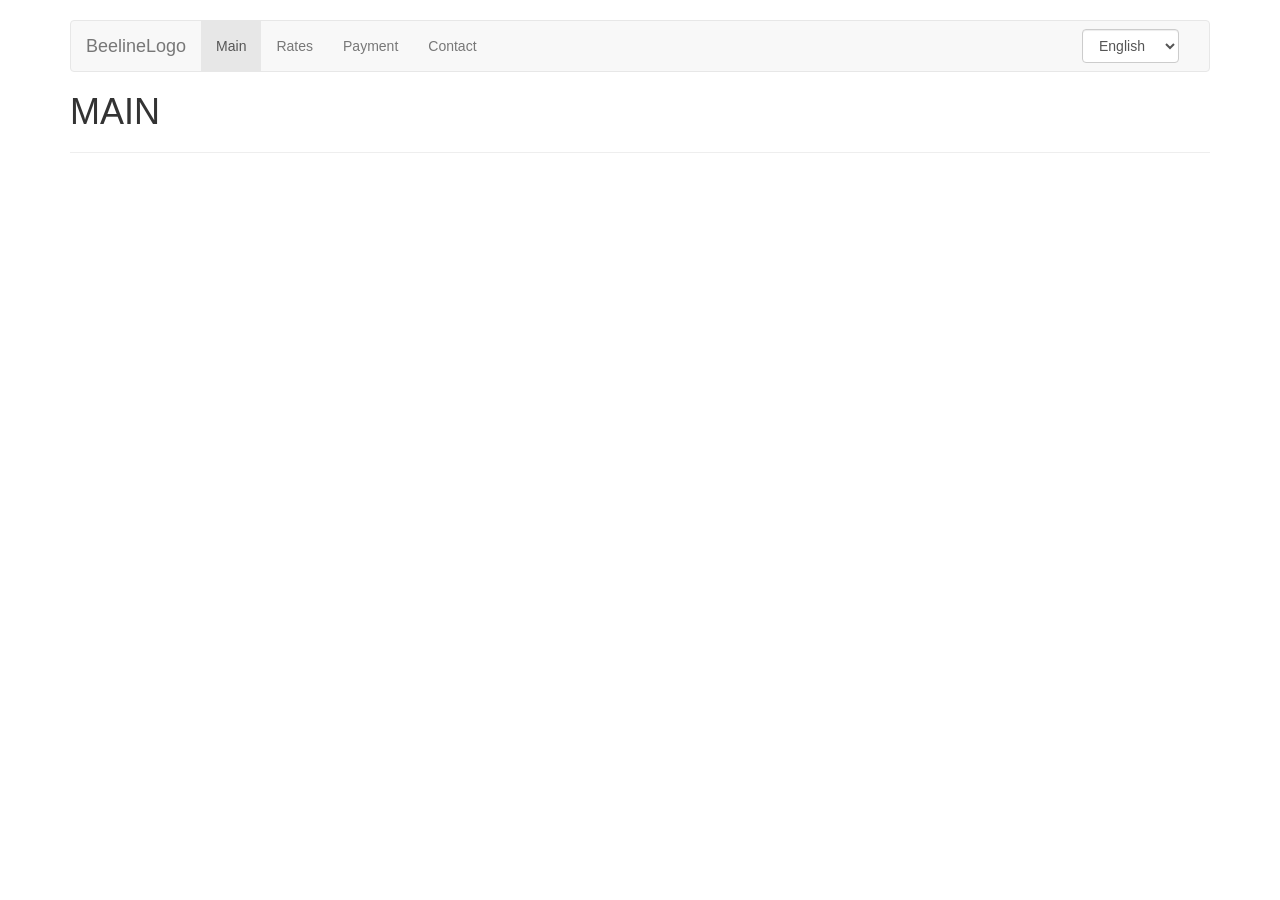
==== index.html @ 9979dcba "update bonuses: add controller translate and some partiales" ====
<!doctype html>
<html ng-app="bonusesApp" lang="en">
<head>
    <meta charset="UTF-8">
    <title>Parse users Vk</title>
    <link rel="shortcut icon" href="https://www.google.ru/favicon.ico"/>
    <link rel="stylesheet" href="vendor/bootstrap/dist/css/bootstrap.min.css">
    <link rel="stylesheet" href="vendor/angular-bootstrap/ui-bootstrap-csp.css">
    <link rel="stylesheet" type="text/css" href="src/style/style.css"/>
</head>
<body>
<div class="container">
    <div class="header">
        <div ng-include="'src/partials/base/menu.html'"></div>
    </div>
    <div class="content">
        <div ng-view></div>
    </div>
</div>

<script src="/vendor/lodash/lodash.js"></script>
<script src="/vendor/accounting.js/accounting.js"></script>
<script src="/vendor/jquery/dist/jquery.min.js"></script>
<script src="/vendor/bootstrap/dist/js/bootstrap.js"></script>
<script src="/vendor/angular/angular.js"></script>
<script src="/vendor/angular-bootstrap/ui-bootstrap.js"></script>
<script src="/vendor/angular-translate/angular-translate.js"></script>
<script src="/vendor/angular-route/angular-route.js"></script>
<script src="/vendor/angular-local-storage/dist/angular-local-storage.js"></script>
<script src="/src/app.js"></script>
<script src="/src/router/router.js"></script>
<script src="/src/services/translateStorage.factory.js"></script>
<script src="/src/services/vkApi.service.js"></script>
<script src="/src/services/vkResponse.service.js"></script>
<script src="/src/services/fetchDataFromPost/vkFetchData.service.js"></script>
<script src="/src/services/fetchDataFromPost/commentsData.service.js"></script>
<script src="/src/services/fetchDataFromPost/likesData.service.js"></script>
<script src="/src/services/fetchDataFromPost/repostsData.service.js"></script>
<script src="/src/services/parseAndValidateVkLink.service.js"></script>
<script src="/src/services/token.js"></script>
<script src="/src/config/translate.js"></script>
<script src="/src/config/config.js"></script>
<script src="/src/controllers/base/menuCtrl.js"></script>
<script src="/src/controllers/bonusesRatesCtrl.js"></script>
<script src="/src/controllers/bonusesPaymentCtrl.js"></script>
<script src="/src/controllers/bonusesContactCtrl.js"></script>
<script src="/src/controllers/homeCtrl.js"></script>
<script src="/src/directive/translate-select.directive.js"></script>
<script src="/src/directive/wall-parser-info.directive.js"></script>
<script src="/src/filter/accounting.filter.js"></script>
</body>
</html>
---- src/style/style.css ----
.loader {
    font-size: 20px;
    margin: 100px auto;
    width: 1em;
    height: 1em;
    border-radius: 50%;
    position: relative;
    text-indent: -9999em;
    -webkit-animation: load4 1.3s infinite linear;
    animation: load4 1.3s infinite linear;
    -webkit-transform: translateZ(0);
    -ms-transform: translateZ(0);
    transform: translateZ(0);
}

@-webkit-keyframes load4 {
    0%,
    100% {
        box-shadow: 0 -3em 0 0.2em #ffffff, 2em -2em 0 0em #ffffff, 3em 0 0 -1em #ffffff, 2em 2em 0 -1em #ffffff, 0 3em 0 -1em #ffffff, -2em 2em 0 -1em #ffffff, -3em 0 0 -1em #ffffff, -2em -2em 0 0 #ffffff;
    }
    12.5% {
        box-shadow: 0 -3em 0 0 #ffffff, 2em -2em 0 0.2em #ffffff, 3em 0 0 0 #ffffff, 2em 2em 0 -1em #ffffff, 0 3em 0 -1em #ffffff, -2em 2em 0 -1em #ffffff, -3em 0 0 -1em #ffffff, -2em -2em 0 -1em #ffffff;
    }
    25% {
        box-shadow: 0 -3em 0 -0.5em #ffffff, 2em -2em 0 0 #ffffff, 3em 0 0 0.2em #ffffff, 2em 2em 0 0 #ffffff, 0 3em 0 -1em #ffffff, -2em 2em 0 -1em #ffffff, -3em 0 0 -1em #ffffff, -2em -2em 0 -1em #ffffff;
    }
    37.5% {
        box-shadow: 0 -3em 0 -1em #ffffff, 2em -2em 0 -1em #ffffff, 3em 0em 0 0 #ffffff, 2em 2em 0 0.2em #ffffff, 0 3em 0 0em #ffffff, -2em 2em 0 -1em #ffffff, -3em 0em 0 -1em #ffffff, -2em -2em 0 -1em #ffffff;
    }
    50% {
        box-shadow: 0 -3em 0 -1em #ffffff, 2em -2em 0 -1em #ffffff, 3em 0 0 -1em #ffffff, 2em 2em 0 0em #ffffff, 0 3em 0 0.2em #ffffff, -2em 2em 0 0 #ffffff, -3em 0em 0 -1em #ffffff, -2em -2em 0 -1em #ffffff;
    }
    62.5% {
        box-shadow: 0 -3em 0 -1em #ffffff, 2em -2em 0 -1em #ffffff, 3em 0 0 -1em #ffffff, 2em 2em 0 -1em #ffffff, 0 3em 0 0 #ffffff, -2em 2em 0 0.2em #ffffff, -3em 0 0 0 #ffffff, -2em -2em 0 -1em #ffffff;
    }
    75% {
        box-shadow: 0em -3em 0 -1em #ffffff, 2em -2em 0 -1em #ffffff, 3em 0em 0 -1em #ffffff, 2em 2em 0 -1em #ffffff, 0 3em 0 -1em #ffffff, -2em 2em 0 0 #ffffff, -3em 0em 0 0.2em #ffffff, -2em -2em 0 0 #ffffff;
    }
    87.5% {
        box-shadow: 0em -3em 0 0 #ffffff, 2em -2em 0 -1em #ffffff, 3em 0 0 -1em #ffffff, 2em 2em 0 -1em #ffffff, 0 3em 0 -1em #ffffff, -2em 2em 0 0 #ffffff, -3em 0em 0 0 #ffffff, -2em -2em 0 0.2em #ffffff;
    }
}

@keyframes load4 {
    0%,
    100% {
        box-shadow: 0 -3em 0 0.2em #ffffff, 2em -2em 0 0em #ffffff, 3em 0 0 -1em #ffffff, 2em 2em 0 -1em #ffffff, 0 3em 0 -1em #ffffff, -2em 2em 0 -1em #ffffff, -3em 0 0 -1em #ffffff, -2em -2em 0 0 #ffffff;
    }
    12.5% {
        box-shadow: 0 -3em 0 0 #ffffff, 2em -2em 0 0.2em #ffffff, 3em 0 0 0 #ffffff, 2em 2em 0 -1em #ffffff, 0 3em 0 -1em #ffffff, -2em 2em 0 -1em #ffffff, -3em 0 0 -1em #ffffff, -2em -2em 0 -1em #ffffff;
    }
    25% {
        box-shadow: 0 -3em 0 -0.5em #ffffff, 2em -2em 0 0 #ffffff, 3em 0 0 0.2em #ffffff, 2em 2em 0 0 #ffffff, 0 3em 0 -1em #ffffff, -2em 2em 0 -1em #ffffff, -3em 0 0 -1em #ffffff, -2em -2em 0 -1em #ffffff;
    }
    37.5% {
        box-shadow: 0 -3em 0 -1em #ffffff, 2em -2em 0 -1em #ffffff, 3em 0em 0 0 #ffffff, 2em 2em 0 0.2em #ffffff, 0 3em 0 0em #ffffff, -2em 2em 0 -1em #ffffff, -3em 0em 0 -1em #ffffff, -2em -2em 0 -1em #ffffff;
    }
    50% {
        box-shadow: 0 -3em 0 -1em #ffffff, 2em -2em 0 -1em #ffffff, 3em 0 0 -1em #ffffff, 2em 2em 0 0em #ffffff, 0 3em 0 0.2em #ffffff, -2em 2em 0 0 #ffffff, -3em 0em 0 -1em #ffffff, -2em -2em 0 -1em #ffffff;
    }
    62.5% {
        box-shadow: 0 -3em 0 -1em #ffffff, 2em -2em 0 -1em #ffffff, 3em 0 0 -1em #ffffff, 2em 2em 0 -1em #ffffff, 0 3em 0 0 #ffffff, -2em 2em 0 0.2em #ffffff, -3em 0 0 0 #ffffff, -2em -2em 0 -1em #ffffff;
    }
    75% {
        box-shadow: 0em -3em 0 -1em #ffffff, 2em -2em 0 -1em #ffffff, 3em 0em 0 -1em #ffffff, 2em 2em 0 -1em #ffffff, 0 3em 0 -1em #ffffff, -2em 2em 0 0 #ffffff, -3em 0em 0 0.2em #ffffff, -2em -2em 0 0 #ffffff;
    }
    87.5% {
        box-shadow: 0em -3em 0 0 #ffffff, 2em -2em 0 -1em #ffffff, 3em 0 0 -1em #ffffff, 2em 2em 0 -1em #ffffff, 0 3em 0 -1em #ffffff, -2em 2em 0 0 #ffffff, -3em 0em 0 0 #ffffff, -2em -2em 0 0.2em #ffffff;
    }
}

#loadingWrapper {
    width: 100%;
    height: 100%;
    position: fixed;
    top: 0;
    right: 0;
    left: 0;
    bottom: 0;
    background: rgba(0, 0, 0, .8);
}

#hnContainer {
    width: 800px;
    margin: 0 auto;
}

.wallParser-stats-table {
    /*border: 2px solid #00d6b2;*/
    position: relative;
    top: -5px;
}

.wallParser-stats-table tr {
    padding: 0;
}

.wallParser-stats-table > tbody > tr > td {
    border: none;
    padding: 2px;
}
.wall-table-info {
    /*border: 2px solid #00d6b2;*/
    position: relative;
    top: -5px;
}

.wall-table-info tr {
    padding: 0;
}

.wall-table-info > tbody > tr > td {
    border: none;
    padding: 2px;
}

h3 {
    margin: 0;
    margin-bottom: 10px;
}
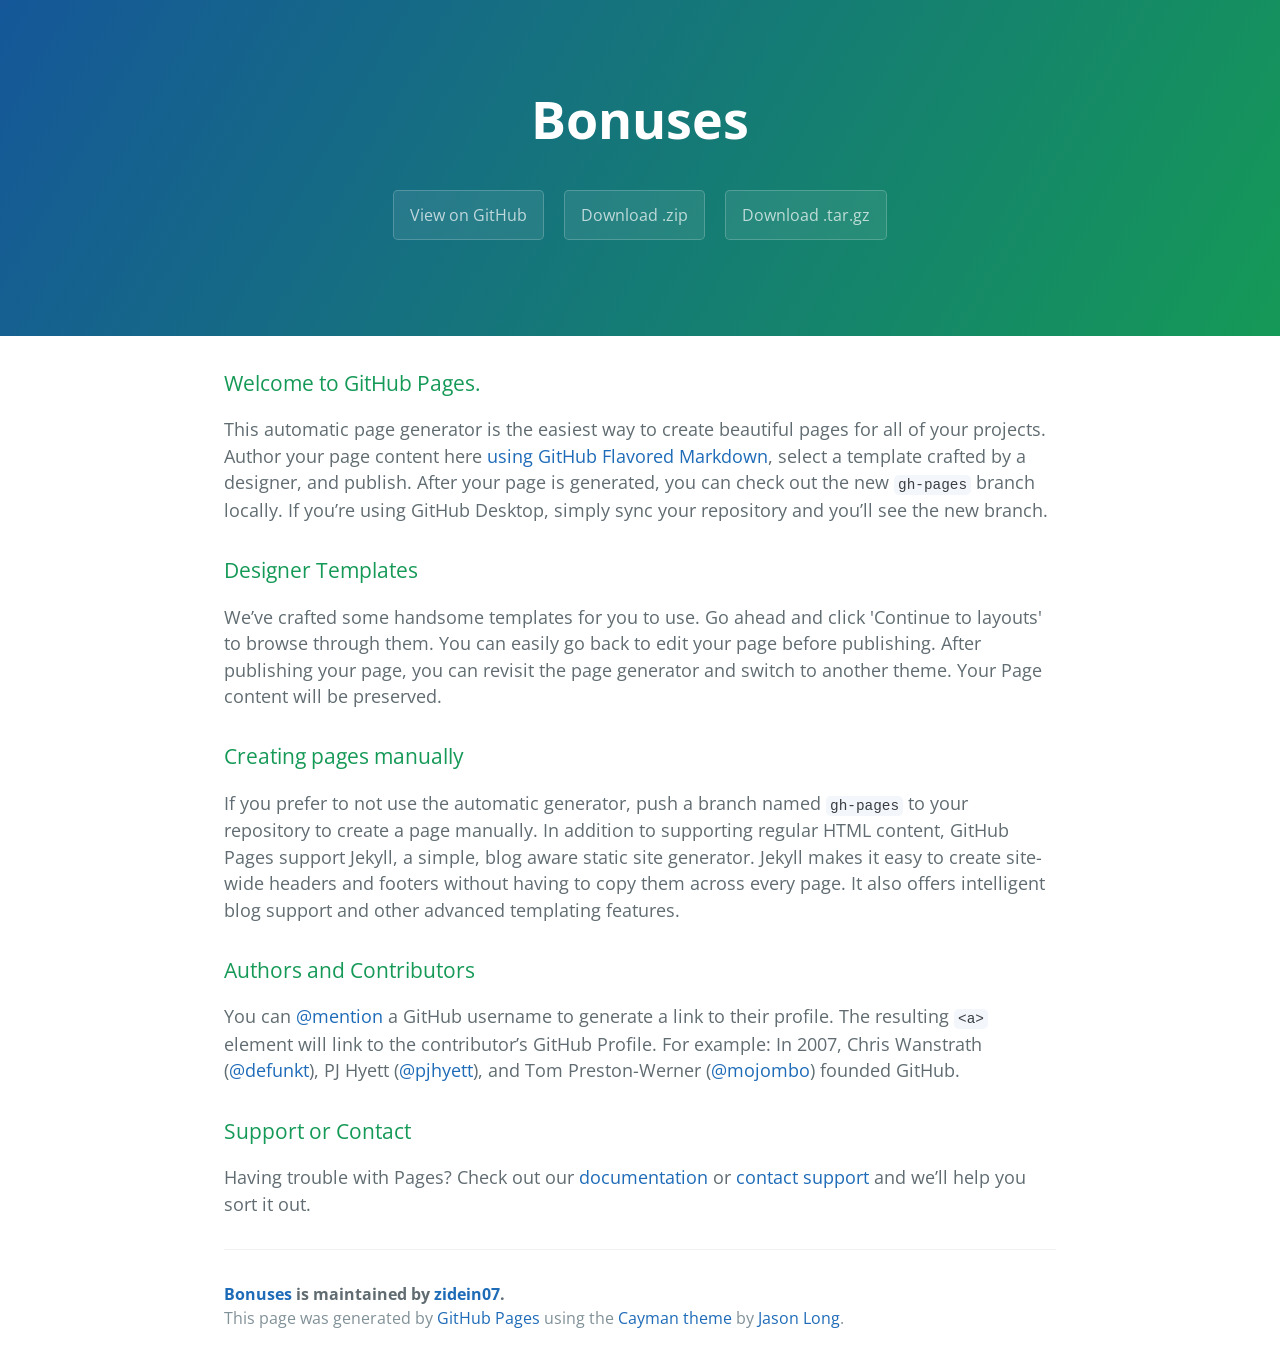
==== commit d4f59acc: "Create gh-pages branch via GitHub" ====
--- a/index.html
+++ b/index.html
@@ -1,52 +1,57 @@
-<!doctype html>
-<html ng-app="bonusesApp" lang="en">
-<head>
+<!DOCTYPE html>
+<html lang="en-us">
+  <head>
     <meta charset="UTF-8">
-    <title>Parse users Vk</title>
-    <link rel="shortcut icon" href="https://www.google.ru/favicon.ico"/>
-    <link rel="stylesheet" href="vendor/bootstrap/dist/css/bootstrap.min.css">
-    <link rel="stylesheet" href="vendor/angular-bootstrap/ui-bootstrap-csp.css">
-    <link rel="stylesheet" type="text/css" href="src/style/style.css"/>
-</head>
-<body>
-<div class="container">
-    <div class="header">
-        <div ng-include="'src/partials/base/menu.html'"></div>
-    </div>
-    <div class="content">
-        <div ng-view></div>
-    </div>
-</div>
+    <title>Bonuses by zidein07</title>
+    <meta name="viewport" content="width=device-width, initial-scale=1">
+    <link rel="stylesheet" type="text/css" href="stylesheets/normalize.css" media="screen">
+    <link href='https://fonts.googleapis.com/css?family=Open+Sans:400,700' rel='stylesheet' type='text/css'>
+    <link rel="stylesheet" type="text/css" href="stylesheets/stylesheet.css" media="screen">
+    <link rel="stylesheet" type="text/css" href="stylesheets/github-light.css" media="screen">
+  </head>
+  <body>
+    <section class="page-header">
+      <h1 class="project-name">Bonuses</h1>
+      <h2 class="project-tagline"></h2>
+      <a href="https://github.com/zidein07/bonuses" class="btn">View on GitHub</a>
+      <a href="https://github.com/zidein07/bonuses/zipball/master" class="btn">Download .zip</a>
+      <a href="https://github.com/zidein07/bonuses/tarball/master" class="btn">Download .tar.gz</a>
+    </section>
 
-<script src="/vendor/lodash/lodash.js"></script>
-<script src="/vendor/accounting.js/accounting.js"></script>
-<script src="/vendor/jquery/dist/jquery.min.js"></script>
-<script src="/vendor/bootstrap/dist/js/bootstrap.js"></script>
-<script src="/vendor/angular/angular.js"></script>
-<script src="/vendor/angular-bootstrap/ui-bootstrap.js"></script>
-<script src="/vendor/angular-translate/angular-translate.js"></script>
-<script src="/vendor/angular-route/angular-route.js"></script>
-<script src="/vendor/angular-local-storage/dist/angular-local-storage.js"></script>
-<script src="/src/app.js"></script>
-<script src="/src/router/router.js"></script>
-<script src="/src/services/translateStorage.factory.js"></script>
-<script src="/src/services/vkApi.service.js"></script>
-<script src="/src/services/vkResponse.service.js"></script>
-<script src="/src/services/fetchDataFromPost/vkFetchData.service.js"></script>
-<script src="/src/services/fetchDataFromPost/commentsData.service.js"></script>
-<script src="/src/services/fetchDataFromPost/likesData.service.js"></script>
-<script src="/src/services/fetchDataFromPost/repostsData.service.js"></script>
-<script src="/src/services/parseAndValidateVkLink.service.js"></script>
-<script src="/src/services/token.js"></script>
-<script src="/src/config/translate.js"></script>
-<script src="/src/config/config.js"></script>
-<script src="/src/controllers/base/menuCtrl.js"></script>
-<script src="/src/controllers/bonusesRatesCtrl.js"></script>
-<script src="/src/controllers/bonusesPaymentCtrl.js"></script>
-<script src="/src/controllers/bonusesContactCtrl.js"></script>
-<script src="/src/controllers/homeCtrl.js"></script>
-<script src="/src/directive/translate-select.directive.js"></script>
-<script src="/src/directive/wall-parser-info.directive.js"></script>
-<script src="/src/filter/accounting.filter.js"></script>
-</body>
-</html>+    <section class="main-content">
+      <h3>
+<a id="welcome-to-github-pages" class="anchor" href="#welcome-to-github-pages" aria-hidden="true"><span aria-hidden="true" class="octicon octicon-link"></span></a>Welcome to GitHub Pages.</h3>
+
+<p>This automatic page generator is the easiest way to create beautiful pages for all of your projects. Author your page content here <a href="https://guides.github.com/features/mastering-markdown/">using GitHub Flavored Markdown</a>, select a template crafted by a designer, and publish. After your page is generated, you can check out the new <code>gh-pages</code> branch locally. If you’re using GitHub Desktop, simply sync your repository and you’ll see the new branch.</p>
+
+<h3>
+<a id="designer-templates" class="anchor" href="#designer-templates" aria-hidden="true"><span aria-hidden="true" class="octicon octicon-link"></span></a>Designer Templates</h3>
+
+<p>We’ve crafted some handsome templates for you to use. Go ahead and click 'Continue to layouts' to browse through them. You can easily go back to edit your page before publishing. After publishing your page, you can revisit the page generator and switch to another theme. Your Page content will be preserved.</p>
+
+<h3>
+<a id="creating-pages-manually" class="anchor" href="#creating-pages-manually" aria-hidden="true"><span aria-hidden="true" class="octicon octicon-link"></span></a>Creating pages manually</h3>
+
+<p>If you prefer to not use the automatic generator, push a branch named <code>gh-pages</code> to your repository to create a page manually. In addition to supporting regular HTML content, GitHub Pages support Jekyll, a simple, blog aware static site generator. Jekyll makes it easy to create site-wide headers and footers without having to copy them across every page. It also offers intelligent blog support and other advanced templating features.</p>
+
+<h3>
+<a id="authors-and-contributors" class="anchor" href="#authors-and-contributors" aria-hidden="true"><span aria-hidden="true" class="octicon octicon-link"></span></a>Authors and Contributors</h3>
+
+<p>You can <a href="https://help.github.com/articles/basic-writing-and-formatting-syntax/#mentioning-users-and-teams" class="user-mention">@mention</a> a GitHub username to generate a link to their profile. The resulting <code>&lt;a&gt;</code> element will link to the contributor’s GitHub Profile. For example: In 2007, Chris Wanstrath (<a href="https://github.com/defunkt" class="user-mention">@defunkt</a>), PJ Hyett (<a href="https://github.com/pjhyett" class="user-mention">@pjhyett</a>), and Tom Preston-Werner (<a href="https://github.com/mojombo" class="user-mention">@mojombo</a>) founded GitHub.</p>
+
+<h3>
+<a id="support-or-contact" class="anchor" href="#support-or-contact" aria-hidden="true"><span aria-hidden="true" class="octicon octicon-link"></span></a>Support or Contact</h3>
+
+<p>Having trouble with Pages? Check out our <a href="https://help.github.com/pages">documentation</a> or <a href="https://github.com/contact">contact support</a> and we’ll help you sort it out.</p>
+
+      <footer class="site-footer">
+        <span class="site-footer-owner"><a href="https://github.com/zidein07/bonuses">Bonuses</a> is maintained by <a href="https://github.com/zidein07">zidein07</a>.</span>
+
+        <span class="site-footer-credits">This page was generated by <a href="https://pages.github.com">GitHub Pages</a> using the <a href="https://github.com/jasonlong/cayman-theme">Cayman theme</a> by <a href="https://twitter.com/jasonlong">Jason Long</a>.</span>
+      </footer>
+
+    </section>
+
+  
+  </body>
+</html>
--- a/stylesheets/stylesheet.css
+++ b/stylesheets/stylesheet.css
@@ -0,0 +1,245 @@
+* {
+  box-sizing: border-box; }
+
+body {
+  padding: 0;
+  margin: 0;
+  font-family: "Open Sans", "Helvetica Neue", Helvetica, Arial, sans-serif;
+  font-size: 16px;
+  line-height: 1.5;
+  color: #606c71; }
+
+a {
+  color: #1e6bb8;
+  text-decoration: none; }
+  a:hover {
+    text-decoration: underline; }
+
+.btn {
+  display: inline-block;
+  margin-bottom: 1rem;
+  color: rgba(255, 255, 255, 0.7);
+  background-color: rgba(255, 255, 255, 0.08);
+  border-color: rgba(255, 255, 255, 0.2);
+  border-style: solid;
+  border-width: 1px;
+  border-radius: 0.3rem;
+  transition: color 0.2s, background-color 0.2s, border-color 0.2s; }
+  .btn + .btn {
+    margin-left: 1rem; }
+
+.btn:hover {
+  color: rgba(255, 255, 255, 0.8);
+  text-decoration: none;
+  background-color: rgba(255, 255, 255, 0.2);
+  border-color: rgba(255, 255, 255, 0.3); }
+
+@media screen and (min-width: 64em) {
+  .btn {
+    padding: 0.75rem 1rem; } }
+
+@media screen and (min-width: 42em) and (max-width: 64em) {
+  .btn {
+    padding: 0.6rem 0.9rem;
+    font-size: 0.9rem; } }
+
+@media screen and (max-width: 42em) {
+  .btn {
+    display: block;
+    width: 100%;
+    padding: 0.75rem;
+    font-size: 0.9rem; }
+    .btn + .btn {
+      margin-top: 1rem;
+      margin-left: 0; } }
+
+.page-header {
+  color: #fff;
+  text-align: center;
+  background-color: #159957;
+  background-image: linear-gradient(120deg, #155799, #159957); }
+
+@media screen and (min-width: 64em) {
+  .page-header {
+    padding: 5rem 6rem; } }
+
+@media screen and (min-width: 42em) and (max-width: 64em) {
+  .page-header {
+    padding: 3rem 4rem; } }
+
+@media screen and (max-width: 42em) {
+  .page-header {
+    padding: 2rem 1rem; } }
+
+.project-name {
+  margin-top: 0;
+  margin-bottom: 0.1rem; }
+
+@media screen and (min-width: 64em) {
+  .project-name {
+    font-size: 3.25rem; } }
+
+@media screen and (min-width: 42em) and (max-width: 64em) {
+  .project-name {
+    font-size: 2.25rem; } }
+
+@media screen and (max-width: 42em) {
+  .project-name {
+    font-size: 1.75rem; } }
+
+.project-tagline {
+  margin-bottom: 2rem;
+  font-weight: normal;
+  opacity: 0.7; }
+
+@media screen and (min-width: 64em) {
+  .project-tagline {
+    font-size: 1.25rem; } }
+
+@media screen and (min-width: 42em) and (max-width: 64em) {
+  .project-tagline {
+    font-size: 1.15rem; } }
+
+@media screen and (max-width: 42em) {
+  .project-tagline {
+    font-size: 1rem; } }
+
+.main-content :first-child {
+  margin-top: 0; }
+.main-content img {
+  max-width: 100%; }
+.main-content h1, .main-content h2, .main-content h3, .main-content h4, .main-content h5, .main-content h6 {
+  margin-top: 2rem;
+  margin-bottom: 1rem;
+  font-weight: normal;
+  color: #159957; }
+.main-content p {
+  margin-bottom: 1em; }
+.main-content code {
+  padding: 2px 4px;
+  font-family: Consolas, "Liberation Mono", Menlo, Courier, monospace;
+  font-size: 0.9rem;
+  color: #383e41;
+  background-color: #f3f6fa;
+  border-radius: 0.3rem; }
+.main-content pre {
+  padding: 0.8rem;
+  margin-top: 0;
+  margin-bottom: 1rem;
+  font: 1rem Consolas, "Liberation Mono", Menlo, Courier, monospace;
+  color: #567482;
+  word-wrap: normal;
+  background-color: #f3f6fa;
+  border: solid 1px #dce6f0;
+  border-radius: 0.3rem; }
+  .main-content pre > code {
+    padding: 0;
+    margin: 0;
+    font-size: 0.9rem;
+    color: #567482;
+    word-break: normal;
+    white-space: pre;
+    background: transparent;
+    border: 0; }
+.main-content .highlight {
+  margin-bottom: 1rem; }
+  .main-content .highlight pre {
+    margin-bottom: 0;
+    word-break: normal; }
+.main-content .highlight pre, .main-content pre {
+  padding: 0.8rem;
+  overflow: auto;
+  font-size: 0.9rem;
+  line-height: 1.45;
+  border-radius: 0.3rem; }
+.main-content pre code, .main-content pre tt {
+  display: inline;
+  max-width: initial;
+  padding: 0;
+  margin: 0;
+  overflow: initial;
+  line-height: inherit;
+  word-wrap: normal;
+  background-color: transparent;
+  border: 0; }
+  .main-content pre code:before, .main-content pre code:after, .main-content pre tt:before, .main-content pre tt:after {
+    content: normal; }
+.main-content ul, .main-content ol {
+  margin-top: 0; }
+.main-content blockquote {
+  padding: 0 1rem;
+  margin-left: 0;
+  color: #819198;
+  border-left: 0.3rem solid #dce6f0; }
+  .main-content blockquote > :first-child {
+    margin-top: 0; }
+  .main-content blockquote > :last-child {
+    margin-bottom: 0; }
+.main-content table {
+  display: block;
+  width: 100%;
+  overflow: auto;
+  word-break: normal;
+  word-break: keep-all; }
+  .main-content table th {
+    font-weight: bold; }
+  .main-content table th, .main-content table td {
+    padding: 0.5rem 1rem;
+    border: 1px solid #e9ebec; }
+.main-content dl {
+  padding: 0; }
+  .main-content dl dt {
+    padding: 0;
+    margin-top: 1rem;
+    font-size: 1rem;
+    font-weight: bold; }
+  .main-content dl dd {
+    padding: 0;
+    margin-bottom: 1rem; }
+.main-content hr {
+  height: 2px;
+  padding: 0;
+  margin: 1rem 0;
+  background-color: #eff0f1;
+  border: 0; }
+
+@media screen and (min-width: 64em) {
+  .main-content {
+    max-width: 64rem;
+    padding: 2rem 6rem;
+    margin: 0 auto;
+    font-size: 1.1rem; } }
+
+@media screen and (min-width: 42em) and (max-width: 64em) {
+  .main-content {
+    padding: 2rem 4rem;
+    font-size: 1.1rem; } }
+
+@media screen and (max-width: 42em) {
+  .main-content {
+    padding: 2rem 1rem;
+    font-size: 1rem; } }
+
+.site-footer {
+  padding-top: 2rem;
+  margin-top: 2rem;
+  border-top: solid 1px #eff0f1; }
+
+.site-footer-owner {
+  display: block;
+  font-weight: bold; }
+
+.site-footer-credits {
+  color: #819198; }
+
+@media screen and (min-width: 64em) {
+  .site-footer {
+    font-size: 1rem; } }
+
+@media screen and (min-width: 42em) and (max-width: 64em) {
+  .site-footer {
+    font-size: 1rem; } }
+
+@media screen and (max-width: 42em) {
+  .site-footer {
+    font-size: 0.9rem; } }
--- a/stylesheets/github-light.css
+++ b/stylesheets/github-light.css
@@ -0,0 +1,116 @@
+/*
+   Copyright 2014 GitHub Inc.
+
+   Licensed under the Apache License, Version 2.0 (the "License");
+   you may not use this file except in compliance with the License.
+   You may obtain a copy of the License at
+
+       http://www.apache.org/licenses/LICENSE-2.0
+
+   Unless required by applicable law or agreed to in writing, software
+   distributed under the License is distributed on an "AS IS" BASIS,
+   WITHOUT WARRANTIES OR CONDITIONS OF ANY KIND, either express or implied.
+   See the License for the specific language governing permissions and
+   limitations under the License.
+
+*/
+
+.pl-c /* comment */ {
+  color: #969896;
+}
+
+.pl-c1      /* constant, markup.raw, meta.diff.header, meta.module-reference, meta.property-name, support, support.constant, support.variable, variable.other.constant */,
+.pl-s .pl-v /* string variable */ {
+  color: #0086b3;
+}
+
+.pl-e  /* entity */,
+.pl-en /* entity.name */ {
+  color: #795da3;
+}
+
+.pl-s .pl-s1 /* string source */,
+.pl-smi      /* storage.modifier.import, storage.modifier.package, storage.type.java, variable.other, variable.parameter.function */ {
+  color: #333;
+}
+
+.pl-ent /* entity.name.tag */ {
+  color: #63a35c;
+}
+
+.pl-k /* keyword, storage, storage.type */ {
+  color: #a71d5d;
+}
+
+.pl-pds              /* punctuation.definition.string, string.regexp.character-class */,
+.pl-s                /* string */,
+.pl-s .pl-pse .pl-s1 /* string punctuation.section.embedded source */,
+.pl-sr               /* string.regexp */,
+.pl-sr .pl-cce       /* string.regexp constant.character.escape */,
+.pl-sr .pl-sra       /* string.regexp string.regexp.arbitrary-repitition */,
+.pl-sr .pl-sre       /* string.regexp source.ruby.embedded */ {
+  color: #183691;
+}
+
+.pl-v /* variable */ {
+  color: #ed6a43;
+}
+
+.pl-id /* invalid.deprecated */ {
+  color: #b52a1d;
+}
+
+.pl-ii /* invalid.illegal */ {
+  background-color: #b52a1d;
+  color: #f8f8f8;
+}
+
+.pl-sr .pl-cce /* string.regexp constant.character.escape */ {
+  color: #63a35c;
+  font-weight: bold;
+}
+
+.pl-ml /* markup.list */ {
+  color: #693a17;
+}
+
+.pl-mh        /* markup.heading */,
+.pl-mh .pl-en /* markup.heading entity.name */,
+.pl-ms        /* meta.separator */ {
+  color: #1d3e81;
+  font-weight: bold;
+}
+
+.pl-mq /* markup.quote */ {
+  color: #008080;
+}
+
+.pl-mi /* markup.italic */ {
+  color: #333;
+  font-style: italic;
+}
+
+.pl-mb /* markup.bold */ {
+  color: #333;
+  font-weight: bold;
+}
+
+.pl-md /* markup.deleted, meta.diff.header.from-file */ {
+  background-color: #ffecec;
+  color: #bd2c00;
+}
+
+.pl-mi1 /* markup.inserted, meta.diff.header.to-file */ {
+  background-color: #eaffea;
+  color: #55a532;
+}
+
+.pl-mdr /* meta.diff.range */ {
+  color: #795da3;
+  font-weight: bold;
+}
+
+.pl-mo /* meta.output */ {
+  color: #1d3e81;
+}
+
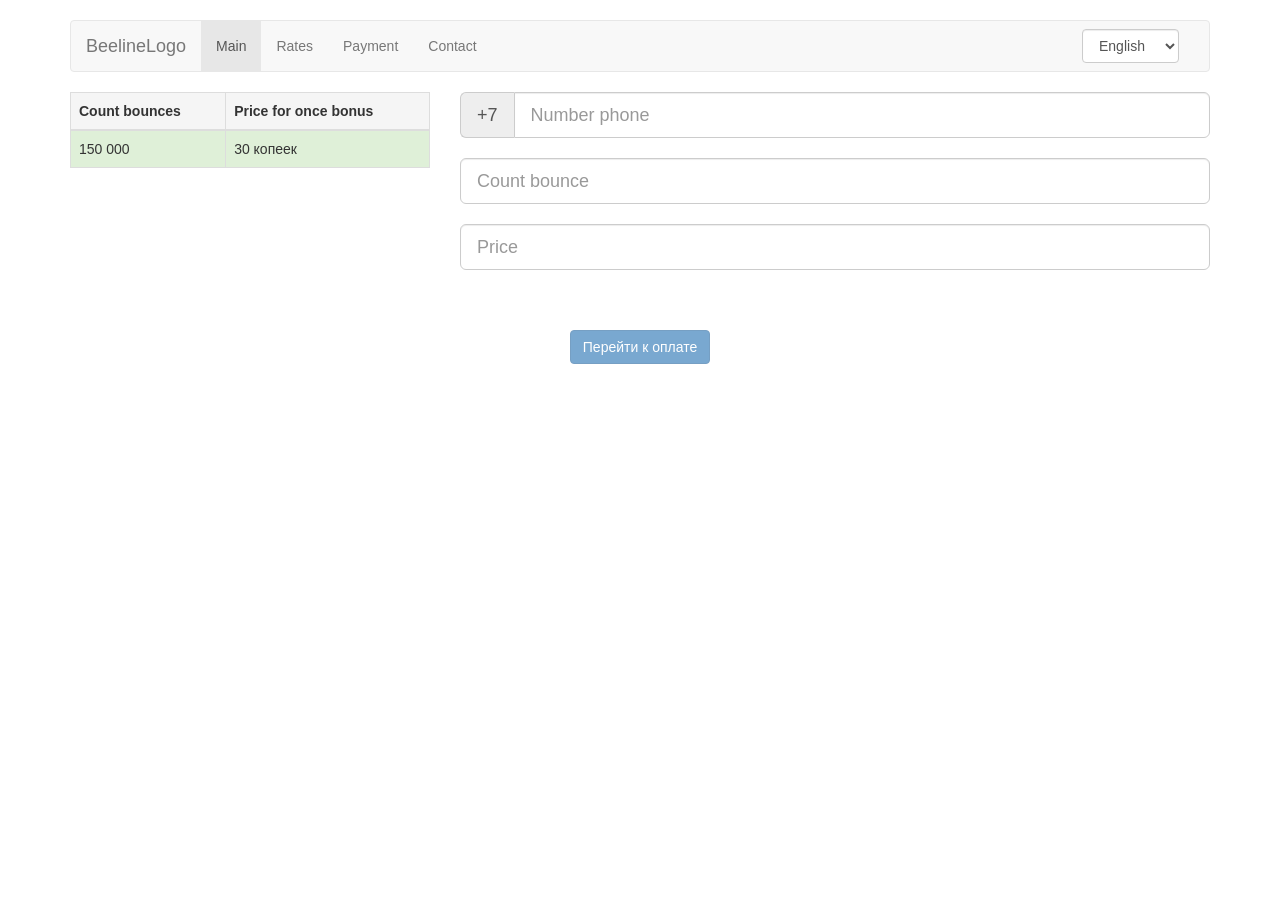
==== commit 1ca082d7: "resolve conflict" ====
--- a/index.html
+++ b/index.html
@@ -1,57 +1,52 @@
-<!DOCTYPE html>
-<html lang="en-us">
-  <head>
+<!doctype html>
+<html ng-app="bonusesApp" lang="en">
+<head>
     <meta charset="UTF-8">
-    <title>Bonuses by zidein07</title>
-    <meta name="viewport" content="width=device-width, initial-scale=1">
-    <link rel="stylesheet" type="text/css" href="stylesheets/normalize.css" media="screen">
-    <link href='https://fonts.googleapis.com/css?family=Open+Sans:400,700' rel='stylesheet' type='text/css'>
-    <link rel="stylesheet" type="text/css" href="stylesheets/stylesheet.css" media="screen">
-    <link rel="stylesheet" type="text/css" href="stylesheets/github-light.css" media="screen">
-  </head>
-  <body>
-    <section class="page-header">
-      <h1 class="project-name">Bonuses</h1>
-      <h2 class="project-tagline"></h2>
-      <a href="https://github.com/zidein07/bonuses" class="btn">View on GitHub</a>
-      <a href="https://github.com/zidein07/bonuses/zipball/master" class="btn">Download .zip</a>
-      <a href="https://github.com/zidein07/bonuses/tarball/master" class="btn">Download .tar.gz</a>
-    </section>
+    <title>Parse users Vk</title>
+    <link rel="shortcut icon" href="https://www.google.ru/favicon.ico"/>
+    <link rel="stylesheet" href="vendor/bootstrap/dist/css/bootstrap.min.css">
+    <link rel="stylesheet" href="vendor/angular-bootstrap/ui-bootstrap-csp.css">
+    <link rel="stylesheet" type="text/css" href="src/style/style.css"/>
+</head>
+<body>
+<div class="container">
+    <div class="header">
+        <div ng-include="'src/partials/base/menu.html'"></div>
+    </div>
+    <div class="content">
+        <div ng-view></div>
+    </div>
+</div>
 
-    <section class="main-content">
-      <h3>
-<a id="welcome-to-github-pages" class="anchor" href="#welcome-to-github-pages" aria-hidden="true"><span aria-hidden="true" class="octicon octicon-link"></span></a>Welcome to GitHub Pages.</h3>
-
-<p>This automatic page generator is the easiest way to create beautiful pages for all of your projects. Author your page content here <a href="https://guides.github.com/features/mastering-markdown/">using GitHub Flavored Markdown</a>, select a template crafted by a designer, and publish. After your page is generated, you can check out the new <code>gh-pages</code> branch locally. If you’re using GitHub Desktop, simply sync your repository and you’ll see the new branch.</p>
-
-<h3>
-<a id="designer-templates" class="anchor" href="#designer-templates" aria-hidden="true"><span aria-hidden="true" class="octicon octicon-link"></span></a>Designer Templates</h3>
-
-<p>We’ve crafted some handsome templates for you to use. Go ahead and click 'Continue to layouts' to browse through them. You can easily go back to edit your page before publishing. After publishing your page, you can revisit the page generator and switch to another theme. Your Page content will be preserved.</p>
-
-<h3>
-<a id="creating-pages-manually" class="anchor" href="#creating-pages-manually" aria-hidden="true"><span aria-hidden="true" class="octicon octicon-link"></span></a>Creating pages manually</h3>
-
-<p>If you prefer to not use the automatic generator, push a branch named <code>gh-pages</code> to your repository to create a page manually. In addition to supporting regular HTML content, GitHub Pages support Jekyll, a simple, blog aware static site generator. Jekyll makes it easy to create site-wide headers and footers without having to copy them across every page. It also offers intelligent blog support and other advanced templating features.</p>
-
-<h3>
-<a id="authors-and-contributors" class="anchor" href="#authors-and-contributors" aria-hidden="true"><span aria-hidden="true" class="octicon octicon-link"></span></a>Authors and Contributors</h3>
-
-<p>You can <a href="https://help.github.com/articles/basic-writing-and-formatting-syntax/#mentioning-users-and-teams" class="user-mention">@mention</a> a GitHub username to generate a link to their profile. The resulting <code>&lt;a&gt;</code> element will link to the contributor’s GitHub Profile. For example: In 2007, Chris Wanstrath (<a href="https://github.com/defunkt" class="user-mention">@defunkt</a>), PJ Hyett (<a href="https://github.com/pjhyett" class="user-mention">@pjhyett</a>), and Tom Preston-Werner (<a href="https://github.com/mojombo" class="user-mention">@mojombo</a>) founded GitHub.</p>
-
-<h3>
-<a id="support-or-contact" class="anchor" href="#support-or-contact" aria-hidden="true"><span aria-hidden="true" class="octicon octicon-link"></span></a>Support or Contact</h3>
-
-<p>Having trouble with Pages? Check out our <a href="https://help.github.com/pages">documentation</a> or <a href="https://github.com/contact">contact support</a> and we’ll help you sort it out.</p>
-
-      <footer class="site-footer">
-        <span class="site-footer-owner"><a href="https://github.com/zidein07/bonuses">Bonuses</a> is maintained by <a href="https://github.com/zidein07">zidein07</a>.</span>
-
-        <span class="site-footer-credits">This page was generated by <a href="https://pages.github.com">GitHub Pages</a> using the <a href="https://github.com/jasonlong/cayman-theme">Cayman theme</a> by <a href="https://twitter.com/jasonlong">Jason Long</a>.</span>
-      </footer>
-
-    </section>
-
-  
-  </body>
-</html>
+<script src="/vendor/lodash/lodash.js"></script>
+<script src="/vendor/accounting.js/accounting.js"></script>
+<script src="/vendor/jquery/dist/jquery.min.js"></script>
+<script src="/vendor/bootstrap/dist/js/bootstrap.js"></script>
+<script src="/vendor/angular/angular.js"></script>
+<script src="/vendor/angular-bootstrap/ui-bootstrap.js"></script>
+<script src="/vendor/angular-translate/angular-translate.js"></script>
+<script src="/vendor/angular-route/angular-route.js"></script>
+<script src="/vendor/angular-local-storage/dist/angular-local-storage.js"></script>
+<script src="/src/app.js"></script>
+<script src="/src/router/router.js"></script>
+<script src="/src/services/translateStorage.factory.js"></script>
+<script src="/src/services/vkApi.service.js"></script>
+<script src="/src/services/vkResponse.service.js"></script>
+<script src="/src/services/fetchDataFromPost/vkFetchData.service.js"></script>
+<script src="/src/services/fetchDataFromPost/commentsData.service.js"></script>
+<script src="/src/services/fetchDataFromPost/likesData.service.js"></script>
+<script src="/src/services/fetchDataFromPost/repostsData.service.js"></script>
+<script src="/src/services/parseAndValidateVkLink.service.js"></script>
+<script src="/src/services/token.js"></script>
+<script src="/src/config/translate.js"></script>
+<script src="/src/config/config.js"></script>
+<script src="/src/controllers/base/menuCtrl.js"></script>
+<script src="/src/controllers/bonusesRatesCtrl.js"></script>
+<script src="/src/controllers/bonusesPaymentCtrl.js"></script>
+<script src="/src/controllers/bonusesContactCtrl.js"></script>
+<script src="/src/controllers/homeCtrl.js"></script>
+<script src="/src/directive/translate-select.directive.js"></script>
+<script src="/src/directive/wall-parser-info.directive.js"></script>
+<script src="/src/filter/accounting.filter.js"></script>
+</body>
+</html>
--- a/src/style/style.css
+++ b/src/style/style.css
@@ -0,0 +1,11 @@
+.bon_app_form {
+    margin-bottom: 40px;
+}
+
+.bon_app_form_input {
+    margin-bottom: 20px;
+}
+
+body {
+    background: url('http://www.digiseller.ru/preview/149450/p1_2050642_a8152920.jpg');
+}
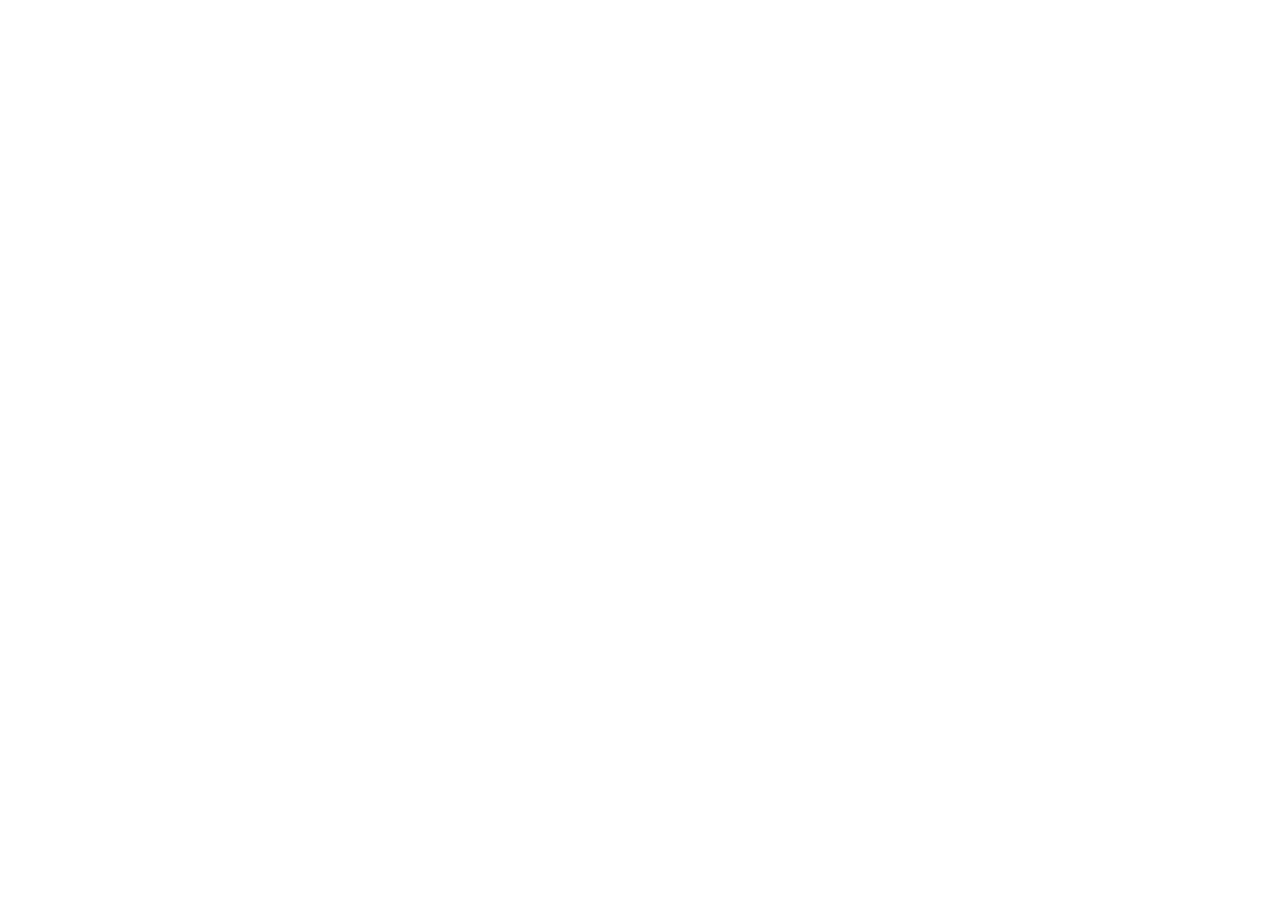
==== commit 65b91232: "update bonuses" ====
--- a/index.html
+++ b/index.html
@@ -18,35 +18,35 @@
     </div>
 </div>
 
-<script src="/vendor/lodash/lodash.js"></script>
-<script src="/vendor/accounting.js/accounting.js"></script>
-<script src="/vendor/jquery/dist/jquery.min.js"></script>
-<script src="/vendor/bootstrap/dist/js/bootstrap.js"></script>
-<script src="/vendor/angular/angular.js"></script>
-<script src="/vendor/angular-bootstrap/ui-bootstrap.js"></script>
-<script src="/vendor/angular-translate/angular-translate.js"></script>
-<script src="/vendor/angular-route/angular-route.js"></script>
-<script src="/vendor/angular-local-storage/dist/angular-local-storage.js"></script>
-<script src="/src/app.js"></script>
-<script src="/src/router/router.js"></script>
-<script src="/src/services/translateStorage.factory.js"></script>
-<script src="/src/services/vkApi.service.js"></script>
-<script src="/src/services/vkResponse.service.js"></script>
-<script src="/src/services/fetchDataFromPost/vkFetchData.service.js"></script>
-<script src="/src/services/fetchDataFromPost/commentsData.service.js"></script>
-<script src="/src/services/fetchDataFromPost/likesData.service.js"></script>
-<script src="/src/services/fetchDataFromPost/repostsData.service.js"></script>
-<script src="/src/services/parseAndValidateVkLink.service.js"></script>
-<script src="/src/services/token.js"></script>
-<script src="/src/config/translate.js"></script>
-<script src="/src/config/config.js"></script>
-<script src="/src/controllers/base/menuCtrl.js"></script>
-<script src="/src/controllers/bonusesRatesCtrl.js"></script>
-<script src="/src/controllers/bonusesPaymentCtrl.js"></script>
-<script src="/src/controllers/bonusesContactCtrl.js"></script>
-<script src="/src/controllers/homeCtrl.js"></script>
-<script src="/src/directive/translate-select.directive.js"></script>
-<script src="/src/directive/wall-parser-info.directive.js"></script>
-<script src="/src/filter/accounting.filter.js"></script>
+<script src="/bonuses/vendor/lodash/lodash.js"></script>
+<script src="/bonuses/vendor/accounting.js/accounting.js"></script>
+<script src="/bonuses/vendor/jquery/dist/jquery.min.js"></script>
+<script src="/bonuses/vendor/bootstrap/dist/js/bootstrap.js"></script>
+<script src="/bonuses/vendor/angular/angular.js"></script>
+<script src="/bonuses/vendor/angular-bootstrap/ui-bootstrap.js"></script>
+<script src="/bonuses/vendor/angular-translate/angular-translate.js"></script>
+<script src="/bonuses/vendor/angular-route/angular-route.js"></script>
+<script src="/bonuses/vendor/angular-local-storage/dist/angular-local-storage.js"></script>
+<script src="/bonuses/src/app.js"></script>
+<script src="/bonuses/src/router/router.js"></script>
+<script src="/bonuses/src/services/translateStorage.factory.js"></script>
+<script src="/bonuses/src/services/vkApi.service.js"></script>
+<script src="/bonuses/src/services/vkResponse.service.js"></script>
+<script src="/bonuses/src/services/fetchDataFromPost/vkFetchData.service.js"></script>
+<script src="/bonuses/src/services/fetchDataFromPost/commentsData.service.js"></script>
+<script src="/bonuses/src/services/fetchDataFromPost/likesData.service.js"></script>
+<script src="/bonuses/src/services/fetchDataFromPost/repostsData.service.js"></script>
+<script src="/bonuses/src/services/parseAndValidateVkLink.service.js"></script>
+<script src="/bonuses/src/services/token.js"></script>
+<script src="/bonuses/src/config/translate.js"></script>
+<script src="/bonuses/src/config/config.js"></script>
+<script src="/bonuses/src/controllers/base/menuCtrl.js"></script>
+<script src="/bonuses/src/controllers/bonusesRatesCtrl.js"></script>
+<script src="/bonuses/src/controllers/bonusesPaymentCtrl.js"></script>
+<script src="/bonuses/src/controllers/bonusesContactCtrl.js"></script>
+<script src="/bonuses/src/controllers/homeCtrl.js"></script>
+<script src="/bonuses/src/directive/translate-select.directive.js"></script>
+<script src="/bonuses/src/directive/wall-parser-info.directive.js"></script>
+<script src="/bonuses/src/filter/accounting.filter.js"></script>
 </body>
 </html>
